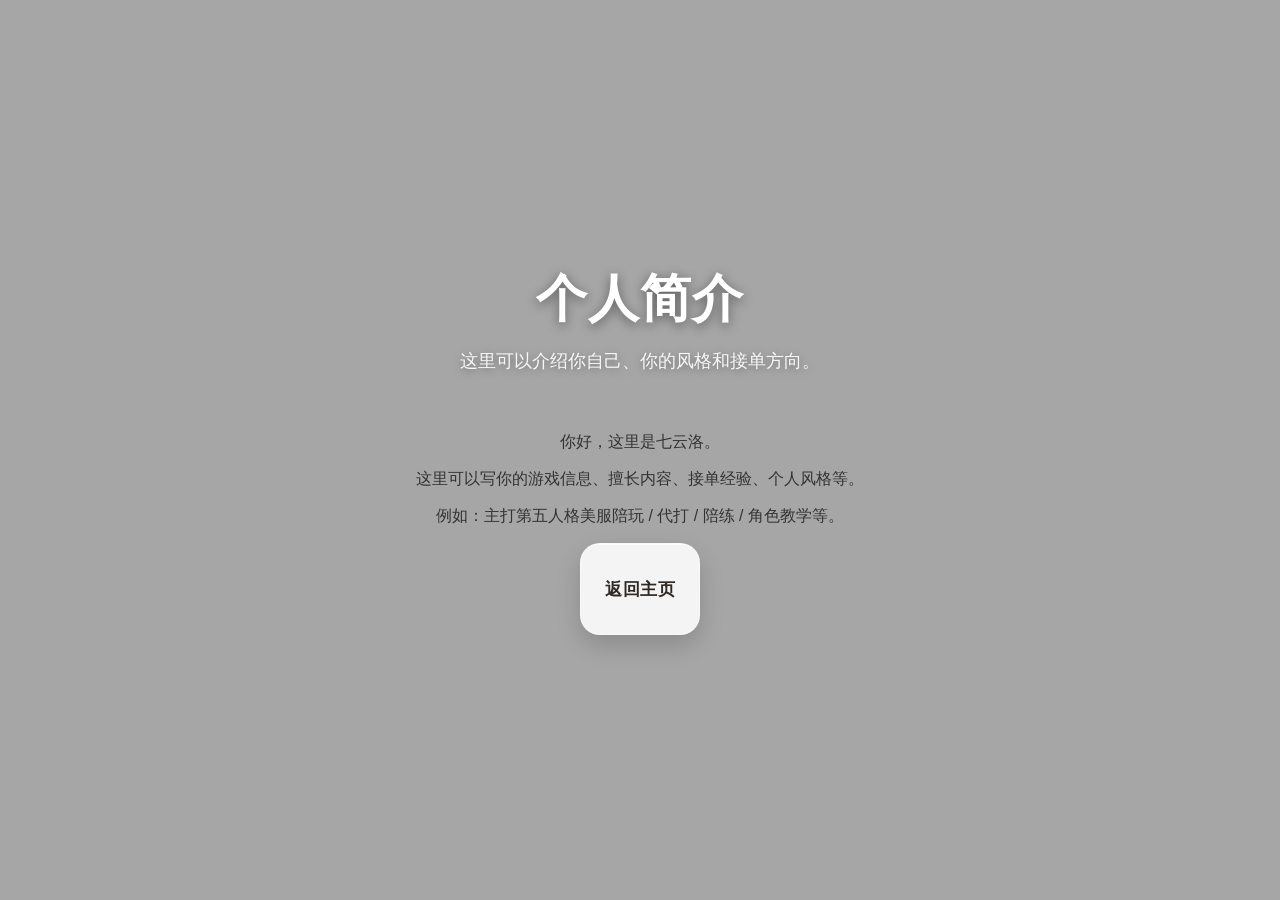
==== about.html @ 6beeca42 "Add files via upload" ====
﻿<!DOCTYPE html>
<html lang="zh-CN">
<head>
    <meta charset="UTF-8" />
    <meta name="viewport" content="width=device-width, initial-scale=1.0" />
    <title>个人简介</title>
    <link rel="stylesheet" href="style.css" />
</head>
<body>
    <div class="container">
        <h1>个人简介</h1>
        <p class="subtitle">这里可以介绍你自己、你的风格和接单方向。</p>

        <div class="content-box">
            <p>你好，这里是七云洛。</p>
            <p>这里可以写你的游戏信息、擅长内容、接单经验、个人风格等。</p>
            <p>例如：主打第五人格美服陪玩 / 代打 / 陪练 / 角色教学等。</p>
        </div>

        <a href="index.html" class="menu-button">返回主页</a>
    </div>
</body>
</html>
---- style.css ----
﻿* {
    box-sizing: border-box;
}

body {
    margin: 0;
    font-family: "Microsoft YaHei", "PingFang SC", "Noto Sans SC", Arial, sans-serif;
    color: #333;
    background-image: url("images/background.jpg");
    background-size: cover;
    background-position: center;
    background-repeat: no-repeat;
    background-attachment: fixed;
    position: relative;
}

    /* dark transparent layer on top of background image */
    body::before {
        content: "";
        position: fixed;
        inset: 0;
        background: rgba(0, 0, 0, 0.35);
        z-index: 0;
    }

.container {
    min-height: 100vh;
    display: flex;
    flex-direction: column;
    justify-content: center;
    align-items: center;
    padding: 40px 20px;
    text-align: center;
    position: relative;
    z-index: 1;
}

h1 {
    margin: 0 0 12px;
    font-size: 3.2rem;
    font-weight: 700;
    letter-spacing: 1px;
    color: white;
    text-shadow: 0 3px 12px rgba(0, 0, 0, 0.45);
}

.subtitle {
    margin: 0 0 40px;
    font-size: 1.15rem;
    color: rgba(255, 255, 255, 0.92);
    line-height: 1.6;
    text-shadow: 0 2px 8px rgba(0, 0, 0, 0.35);
}

.menu {
    display: grid;
    grid-template-columns: repeat(2, minmax(180px, 220px));
    gap: 20px;
    width: 100%;
    max-width: 500px;
}

.menu-button {
    position: relative;
    overflow: hidden;
    display: flex;
    justify-content: center;
    align-items: center;
    min-height: 92px;
    padding: 20px 24px;
    background: rgba(255, 255, 255, 0.88);
    color: #2f2a26;
    text-decoration: none;
    border-radius: 20px;
    border: 1px solid rgba(255, 255, 255, 0.45);
    box-shadow: 0 10px 24px rgba(0, 0, 0, 0.16);
    font-size: 1.08rem;
    font-weight: 600;
    letter-spacing: 0.5px;
    transition: transform 0.22s ease, box-shadow 0.22s ease, background 0.22s ease;
    backdrop-filter: blur(8px);
    -webkit-backdrop-filter: blur(8px);
}

    .menu-button::before {
        content: "";
        position: absolute;
        top: 0;
        left: 12%;
        width: 76%;
        height: 1px;
        background: rgba(255, 255, 255, 0.75);
    }

    .menu-button:hover {
        transform: translateY(-5px) scale(1.02);
        background: rgba(255, 255, 255, 0.96);
        box-shadow: 0 16px 30px rgba(0, 0, 0, 0.22);
    }

@media (max-width: 600px) {
    h1 {
        font-size: 2.3rem;
    }

    .subtitle {
        font-size: 1rem;
        margin-bottom: 30px;
    }

    .menu {
        grid-template-columns: 1fr;
        max-width: 320px;
    }

    .menu-button {
        min-height: 75px;
        font-size: 1rem;
    }

    body {
        background-attachment: scroll;
    }
}
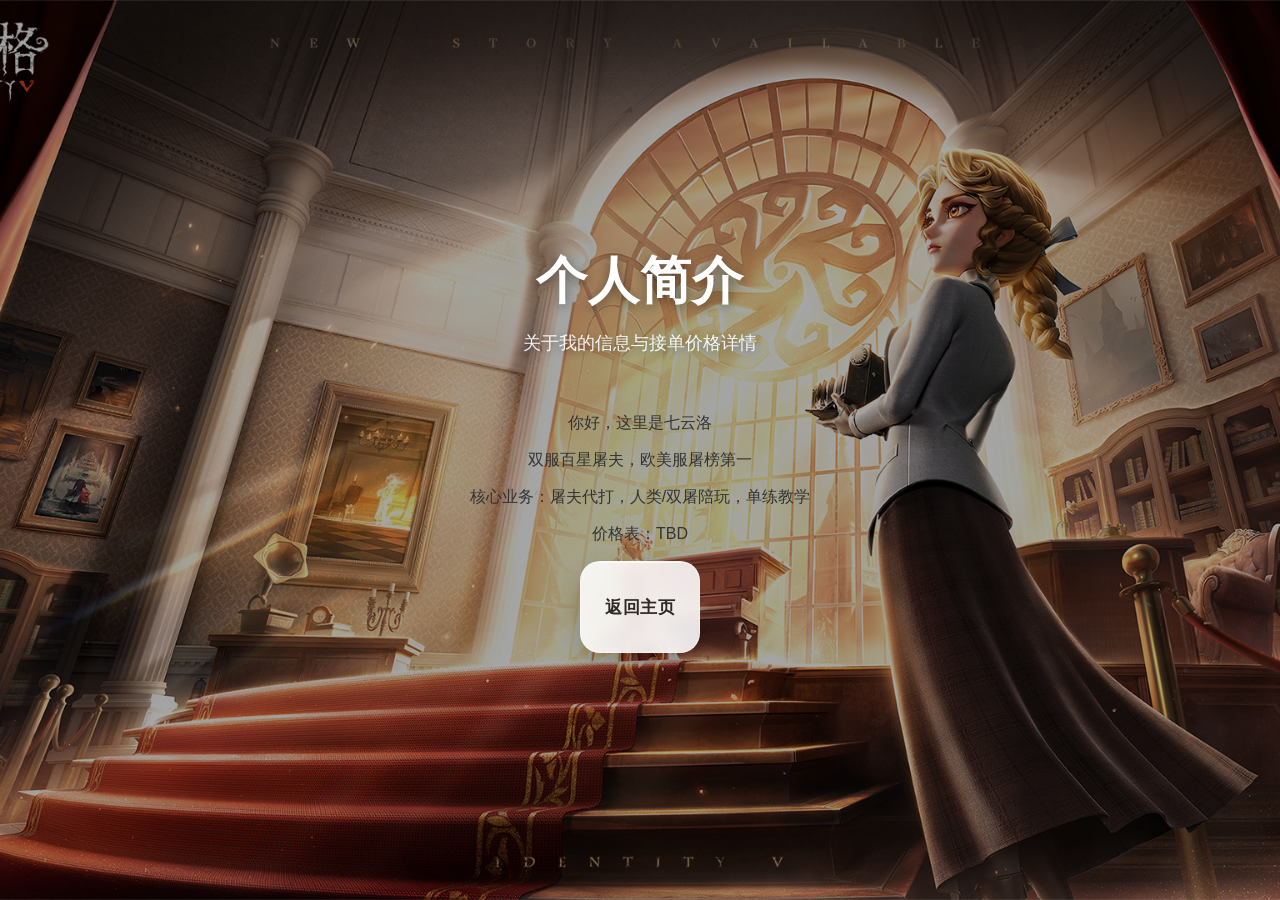
==== commit f271ab33: "Update about.html" ====
--- a/about.html
+++ b/about.html
@@ -1,4 +1,4 @@
-﻿<!DOCTYPE html>
+<!DOCTYPE html>
 <html lang="zh-CN">
 <head>
     <meta charset="UTF-8" />
@@ -9,15 +9,16 @@
 <body>
     <div class="container">
         <h1>个人简介</h1>
-        <p class="subtitle">这里可以介绍你自己、你的风格和接单方向。</p>
+        <p class="subtitle">关于我的信息与接单价格详情</p>
 
         <div class="content-box">
-            <p>你好，这里是七云洛。</p>
-            <p>这里可以写你的游戏信息、擅长内容、接单经验、个人风格等。</p>
-            <p>例如：主打第五人格美服陪玩 / 代打 / 陪练 / 角色教学等。</p>
+            <p>你好，这里是七云洛</p>
+            <p>双服百星屠夫，欧美服屠榜第一</p>
+            <p>核心业务：屠夫代打，人类/双屠陪玩，单练教学</p>
+            <p>价格表：TBD</p>
         </div>
 
         <a href="index.html" class="menu-button">返回主页</a>
     </div>
 </body>
-</html>+</html>
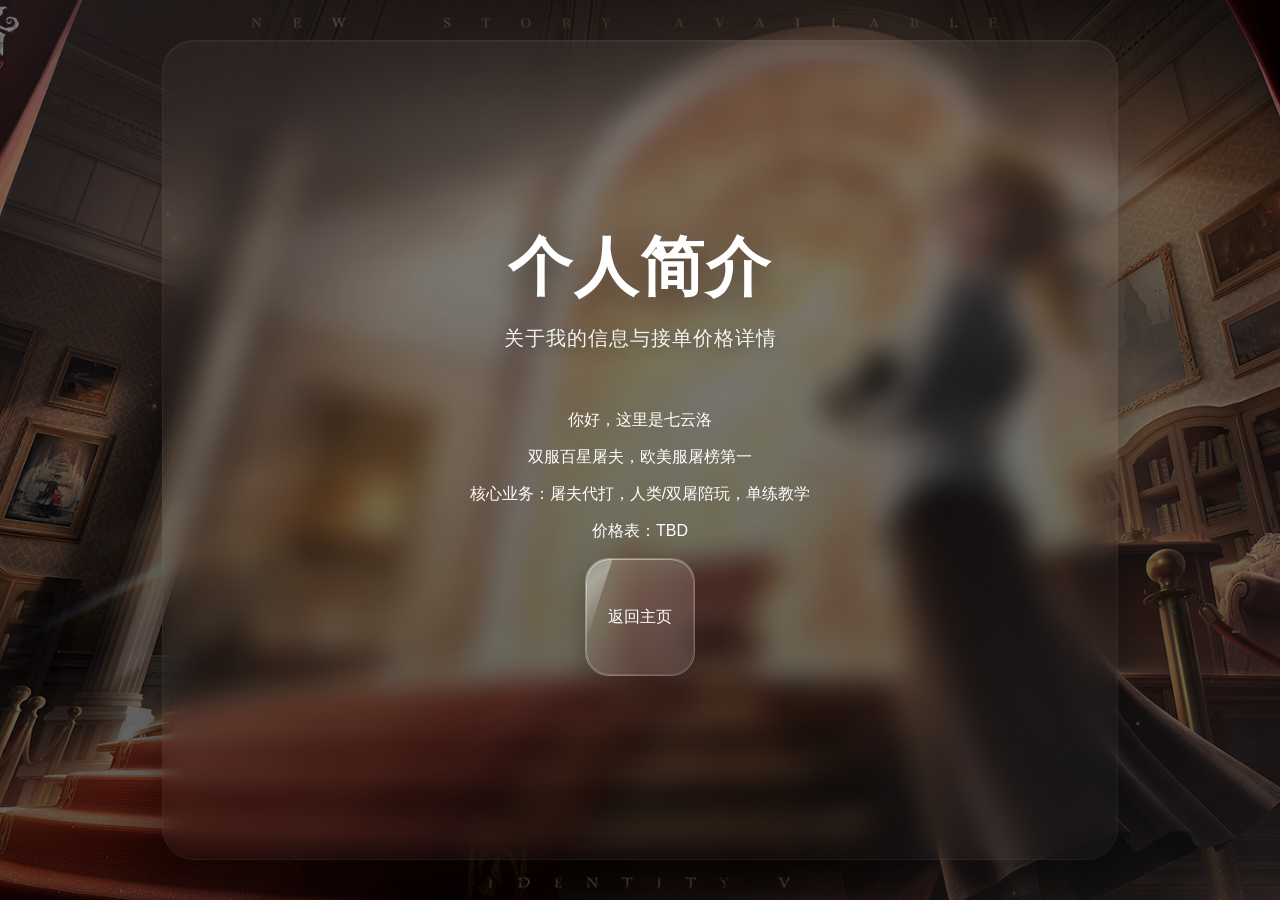
==== commit 76614249: "Add files via upload" ====
--- a/about.html
+++ b/about.html
@@ -1,4 +1,4 @@
-<!DOCTYPE html>
+﻿<!DOCTYPE html>
 <html lang="zh-CN">
 <head>
     <meta charset="UTF-8" />
@@ -21,4 +21,4 @@
         <a href="index.html" class="menu-button">返回主页</a>
     </div>
 </body>
-</html>
+</html>
--- a/style.css
+++ b/style.css
@@ -2,123 +2,682 @@
     box-sizing: border-box;
 }
 
+html, body {
+    margin: 0;
+    padding: 0;
+    min-height: 100%;
+}
+
 body {
-    margin: 0;
     font-family: "Microsoft YaHei", "PingFang SC", "Noto Sans SC", Arial, sans-serif;
-    color: #333;
-    background-image: url("images/background.jpg");
-    background-size: cover;
-    background-position: center;
-    background-repeat: no-repeat;
-    background-attachment: fixed;
+    color: white;
+    background: #111;
+    overflow-x: hidden;
     position: relative;
 }
 
-    /* dark transparent layer on top of background image */
+    /* Background image layer */
     body::before {
         content: "";
         position: fixed;
         inset: 0;
-        background: rgba(0, 0, 0, 0.35);
-        z-index: 0;
-    }
-
+        background-image: url("images/background.jpg");
+        background-size: cover;
+        background-position: center;
+        background-repeat: no-repeat;
+        transform: scale(1.05);
+        animation: backgroundZoom 18s ease-in-out infinite alternate;
+        z-index: -2;
+    }
+
+    /* Dark overlay + soft color glow */
+    body::after {
+        content: "";
+        position: fixed;
+        inset: 0;
+        background: linear-gradient(rgba(0, 0, 0, 0.48), rgba(0, 0, 0, 0.62)), radial-gradient(circle at top left, rgba(255, 210, 230, 0.20), transparent 34%), radial-gradient(circle at bottom right, rgba(180, 210, 255, 0.16), transparent 34%), radial-gradient(circle at center, rgba(255, 255, 255, 0.05), transparent 45%);
+        z-index: -1;
+    }
+
+/* Main container */
 .container {
+    position: relative;
     min-height: 100vh;
+    width: 100%;
+    max-width: 980px;
+    margin: 0 auto;
+    padding: 48px 24px;
     display: flex;
     flex-direction: column;
     justify-content: center;
     align-items: center;
-    padding: 40px 20px;
     text-align: center;
-    position: relative;
-    z-index: 1;
-}
-
+}
+
+    /* Soft glass panel behind content */
+    .container::before {
+        content: "";
+        position: absolute;
+        inset: 40px 12px;
+        border-radius: 32px;
+        background: rgba(255, 255, 255, 0.07);
+        border: 1px solid rgba(255, 255, 255, 0.12);
+        box-shadow: 0 18px 60px rgba(0, 0, 0, 0.30), inset 0 1px 0 rgba(255, 255, 255, 0.10);
+        backdrop-filter: blur(14px);
+        -webkit-backdrop-filter: blur(14px);
+        z-index: -1;
+        opacity: 0;
+        animation: panelFade 1s ease forwards;
+    }
+
+    /* Decorative glow orbs */
+    .container::after {
+        content: "";
+        position: absolute;
+        width: 320px;
+        height: 320px;
+        right: -60px;
+        top: 80px;
+        border-radius: 50%;
+        background: radial-gradient(circle, rgba(255, 220, 235, 0.18), transparent 68%);
+        filter: blur(10px);
+        z-index: -1;
+        animation: floatOrb 8s ease-in-out infinite;
+    }
+
+/* Title */
 h1 {
-    margin: 0 0 12px;
-    font-size: 3.2rem;
-    font-weight: 700;
+    margin: 0;
+    font-size: clamp(2.4rem, 5vw, 4.4rem);
+    font-weight: 800;
+    letter-spacing: 2px;
+    text-shadow: 0 8px 24px rgba(0, 0, 0, 0.38), 0 0 18px rgba(255, 255, 255, 0.10);
+    opacity: 0;
+    animation: fadeDown 1s ease forwards;
+}
+
+/* Subtitle */
+.subtitle {
+    margin: 14px 0 42px;
+    font-size: clamp(1rem, 2vw, 1.25rem);
+    color: rgba(255, 255, 255, 0.92);
+    text-shadow: 0 4px 14px rgba(0, 0, 0, 0.28);
     letter-spacing: 1px;
-    color: white;
-    text-shadow: 0 3px 12px rgba(0, 0, 0, 0.45);
-}
-
-.subtitle {
-    margin: 0 0 40px;
-    font-size: 1.15rem;
-    color: rgba(255, 255, 255, 0.92);
-    line-height: 1.6;
-    text-shadow: 0 2px 8px rgba(0, 0, 0, 0.35);
-}
-
+    opacity: 0;
+    animation: fadeUp 1s ease forwards;
+    animation-delay: 0.2s;
+}
+
+/* Menu grid */
 .menu {
+    width: 100%;
+    max-width: 760px;
     display: grid;
-    grid-template-columns: repeat(2, minmax(180px, 220px));
-    gap: 20px;
-    width: 100%;
-    max-width: 500px;
-}
-
+    grid-template-columns: repeat(2, minmax(260px, 1fr));
+    gap: 22px;
+    perspective: 1200px;
+}
+
+/* Fancy buttons / cards */
 .menu-button {
+    --rotateX: 0deg;
+    --rotateY: 0deg;
+    --lift: 0px;
+    --scale: 1;
     position: relative;
     overflow: hidden;
     display: flex;
-    justify-content: center;
     align-items: center;
-    min-height: 92px;
-    padding: 20px 24px;
-    background: rgba(255, 255, 255, 0.88);
-    color: #2f2a26;
+    gap: 16px;
+    min-height: 118px;
+    padding: 22px 22px;
     text-decoration: none;
-    border-radius: 20px;
-    border: 1px solid rgba(255, 255, 255, 0.45);
-    box-shadow: 0 10px 24px rgba(0, 0, 0, 0.16);
-    font-size: 1.08rem;
-    font-weight: 600;
-    letter-spacing: 0.5px;
-    transition: transform 0.22s ease, box-shadow 0.22s ease, background 0.22s ease;
-    backdrop-filter: blur(8px);
-    -webkit-backdrop-filter: blur(8px);
-}
-
+    color: white;
+    border-radius: 24px;
+    border: 1px solid rgba(255, 255, 255, 0.20);
+    background: linear-gradient( 135deg, rgba(255, 255, 255, 0.15), rgba(255, 255, 255, 0.09) );
+    box-shadow: 0 10px 30px rgba(0, 0, 0, 0.22), inset 0 1px 0 rgba(255, 255, 255, 0.18);
+    backdrop-filter: blur(12px);
+    -webkit-backdrop-filter: blur(12px);
+    transform: perspective(1000px) translateY(var(--lift)) scale(var(--scale)) rotateX(var(--rotateX)) rotateY(var(--rotateY));
+    transition: transform 0.28s ease, box-shadow 0.28s ease, background 0.28s ease, border-color 0.28s ease, filter 0.28s ease;
+    opacity: 0;
+    animation: cardIn 0.9s ease forwards;
+}
+
+    /* Staggered entrance */
+    .menu-button:nth-child(1) {
+        animation-delay: 0.35s;
+    }
+
+    .menu-button:nth-child(2) {
+        animation-delay: 0.5s;
+    }
+
+    .menu-button:nth-child(3) {
+        animation-delay: 0.65s;
+    }
+
+    .menu-button:nth-child(4) {
+        animation-delay: 0.8s;
+    }
+
+    /* Shine sweep */
     .menu-button::before {
         content: "";
         position: absolute;
-        top: 0;
-        left: 12%;
-        width: 76%;
-        height: 1px;
-        background: rgba(255, 255, 255, 0.75);
+        top: -120%;
+        left: -45%;
+        width: 55%;
+        height: 320%;
+        background: linear-gradient( 120deg, transparent 0%, rgba(255, 255, 255, 0.05) 35%, rgba(255, 255, 255, 0.34) 50%, rgba(255, 255, 255, 0.05) 65%, transparent 100% );
+        transform: rotate(18deg);
+        transition: left 0.7s ease;
+        pointer-events: none;
+    }
+
+    /* Soft glowing edge */
+    .menu-button::after {
+        content: "";
+        position: absolute;
+        inset: 0;
+        border-radius: 24px;
+        padding: 1px;
+        background: linear-gradient( 135deg, rgba(255, 255, 255, 0.42), rgba(255, 255, 255, 0.05) );
+        -webkit-mask: linear-gradient(#fff 0 0) content-box, linear-gradient(#fff 0 0);
+        -webkit-mask-composite: xor;
+        mask-composite: exclude;
+        pointer-events: none;
+        opacity: 0.95;
     }
 
     .menu-button:hover {
-        transform: translateY(-5px) scale(1.02);
-        background: rgba(255, 255, 255, 0.96);
-        box-shadow: 0 16px 30px rgba(0, 0, 0, 0.22);
-    }
-
-@media (max-width: 600px) {
-    h1 {
-        font-size: 2.3rem;
-    }
-
-    .subtitle {
-        font-size: 1rem;
-        margin-bottom: 30px;
-    }
+        --lift: -10px;
+        --scale: 1.03;
+        background: linear-gradient( 135deg, rgba(255, 255, 255, 0.20), rgba(255, 255, 255, 0.12) );
+        border-color: rgba(255, 255, 255, 0.34);
+        box-shadow: 0 18px 36px rgba(0, 0, 0, 0.28), 0 0 24px rgba(255, 255, 255, 0.08), inset 0 1px 0 rgba(255, 255, 255, 0.28);
+        filter: brightness(1.04);
+    }
+
+        .menu-button:hover::before {
+            left: 115%;
+        }
+
+    .menu-button:active {
+        --lift: -4px;
+        --scale: 0.99;
+    }
+
+    .menu-button:focus-visible {
+        outline: 2px solid rgba(255, 255, 255, 0.7);
+        outline-offset: 4px;
+    }
+
+/* Icon circle */
+.icon {
+    flex-shrink: 0;
+    width: 58px;
+    height: 58px;
+    border-radius: 50%;
+    display: grid;
+    place-items: center;
+    font-size: 1.5rem;
+    background: rgba(255, 255, 255, 0.18);
+    box-shadow: inset 0 1px 0 rgba(255, 255, 255, 0.22), 0 4px 12px rgba(0, 0, 0, 0.18);
+    transition: transform 0.28s ease, background 0.28s ease, box-shadow 0.28s ease;
+}
+
+.menu-button:hover .icon {
+    transform: scale(1.08) rotate(-4deg);
+    background: rgba(255, 255, 255, 0.25);
+    box-shadow: inset 0 1px 0 rgba(255, 255, 255, 0.28), 0 8px 18px rgba(0, 0, 0, 0.22);
+}
+
+/* Button text area */
+.button-text {
+    display: flex;
+    flex-direction: column;
+    align-items: flex-start;
+    text-align: left;
+}
+
+.button-title {
+    font-size: 1.15rem;
+    font-weight: 700;
+    margin-bottom: 6px;
+    letter-spacing: 0.5px;
+}
+
+.button-desc {
+    font-size: 0.92rem;
+    color: rgba(255, 255, 255, 0.84);
+    line-height: 1.45;
+}
+
+/* Animations */
+@keyframes fadeDown {
+    from {
+        opacity: 0;
+        transform: translateY(-28px);
+    }
+
+    to {
+        opacity: 1;
+        transform: translateY(0);
+    }
+}
+
+@keyframes fadeUp {
+    from {
+        opacity: 0;
+        transform: translateY(24px);
+    }
+
+    to {
+        opacity: 1;
+        transform: translateY(0);
+    }
+}
+
+@keyframes cardIn {
+    from {
+        opacity: 0;
+        transform: perspective(1000px) translateY(30px) scale(0.96);
+    }
+
+    to {
+        opacity: 1;
+        transform: perspective(1000px) translateY(0) scale(1);
+    }
+}
+
+@keyframes backgroundZoom {
+    from {
+        transform: scale(1.05);
+    }
+
+    to {
+        transform: scale(1.12);
+    }
+}
+
+@keyframes panelFade {
+    from {
+        opacity: 0;
+        transform: translateY(14px);
+    }
+
+    to {
+        opacity: 1;
+        transform: translateY(0);
+    }
+}
+
+@keyframes floatOrb {
+    0% {
+        transform: translateY(0px) translateX(0px);
+    }
+
+    50% {
+        transform: translateY(16px) translateX(-10px);
+    }
+
+    100% {
+        transform: translateY(0px) translateX(0px);
+    }
+}
+
+/* Mobile */
+@media (max-width: 700px) {
+    .container {
+        padding: 32px 18px;
+    }
+
+        .container::before {
+            inset: 18px 8px;
+            border-radius: 24px;
+        }
+
+        .container::after {
+            width: 220px;
+            height: 220px;
+            right: -50px;
+            top: 70px;
+        }
 
     .menu {
         grid-template-columns: 1fr;
-        max-width: 320px;
+        max-width: 420px;
     }
 
     .menu-button {
-        min-height: 75px;
-        font-size: 1rem;
-    }
-
-    body {
-        background-attachment: scroll;
-    }
-}
+        min-height: 104px;
+        padding: 20px;
+    }
+
+    .icon {
+        width: 52px;
+        height: 52px;
+        font-size: 1.35rem;
+    }
+
+    .button-title {
+        font-size: 1.05rem;
+    }
+
+    .button-desc {
+        font-size: 0.88rem;
+    }
+
+    body::before {
+        animation: none;
+    }
+}
+
+/* Reduce motion for users/devices that prefer less animation */
+@media (prefers-reduced-motion: reduce) {
+    *,
+    *::before,
+    *::after {
+        animation: none !important;
+        transition: none !important;
+    }
+
+    .menu-button {
+        opacity: 1;
+    }
+
+    h1,
+    .subtitle,
+    .container::before {
+        opacity: 1;
+    }
+}
+
+/* =========================
+   HONORS PAGE
+   ========================= */
+
+.honors-page .container {
+    justify-content: flex-start;
+    padding-top: 72px;
+    padding-bottom: 48px;
+}
+
+.honors-layout {
+    width: 100%;
+    max-width: 1180px;
+    margin-top: 26px;
+    display: grid;
+    grid-template-columns: minmax(180px, 1fr) minmax(0, 3fr);
+    gap: 24px;
+    align-items: stretch;
+}
+
+/* 左侧菜单 */
+.honors-sidebar {
+    display: flex;
+    flex-direction: column;
+    gap: 16px;
+    padding: 18px;
+    border-radius: 26px;
+    background: rgba(255, 255, 255, 0.08);
+    border: 1px solid rgba(255, 255, 255, 0.14);
+    box-shadow: 0 16px 40px rgba(0, 0, 0, 0.22), inset 0 1px 0 rgba(255, 255, 255, 0.08);
+    backdrop-filter: blur(12px);
+    -webkit-backdrop-filter: blur(12px);
+}
+
+.honor-tab {
+    appearance: none;
+    border: none;
+    cursor: pointer;
+    width: 100%;
+    text-align: left;
+    padding: 18px 16px;
+    border-radius: 18px;
+    color: white;
+    font-size: 1rem;
+    font-weight: 700;
+    letter-spacing: 0.5px;
+    background: rgba(255, 255, 255, 0.08);
+    border: 1px solid rgba(255, 255, 255, 0.10);
+    box-shadow: inset 0 1px 0 rgba(255, 255, 255, 0.08), 0 6px 18px rgba(0, 0, 0, 0.16);
+    transition: transform 0.25s ease, background 0.25s ease, border-color 0.25s ease, box-shadow 0.25s ease;
+}
+
+    .honor-tab:hover {
+        transform: translateX(6px);
+        background: rgba(255, 255, 255, 0.13);
+        border-color: rgba(255, 255, 255, 0.20);
+    }
+
+    .honor-tab.active {
+        background: linear-gradient( 135deg, rgba(255, 255, 255, 0.24), rgba(255, 255, 255, 0.12) );
+        border-color: rgba(255, 255, 255, 0.28);
+        box-shadow: 0 10px 24px rgba(0, 0, 0, 0.20), 0 0 20px rgba(255, 255, 255, 0.06), inset 0 1px 0 rgba(255, 255, 255, 0.18);
+    }
+
+/* 右侧抽屉 */
+.honors-drawer {
+    min-height: 560px;
+    padding: 26px;
+    border-radius: 28px;
+    background: rgba(255, 255, 255, 0.09);
+    border: 1px solid rgba(255, 255, 255, 0.15);
+    box-shadow: 0 18px 50px rgba(0, 0, 0, 0.24), inset 0 1px 0 rgba(255, 255, 255, 0.10);
+    backdrop-filter: blur(14px);
+    -webkit-backdrop-filter: blur(14px);
+    opacity: 0;
+    transform: translateX(24px);
+    clip-path: inset(0 100% 0 0 round 28px);
+    transition: opacity 0.35s ease, transform 0.35s ease, clip-path 0.5s ease;
+}
+
+    .honors-drawer.show {
+        opacity: 1;
+        transform: translateX(0);
+        clip-path: inset(0 0 0 0 round 28px);
+    }
+
+.drawer-body {
+    width: 100%;
+    height: 100%;
+}
+
+.drawer-panel {
+    display: none;
+    animation: panelFadeIn 0.38s ease;
+}
+
+    .drawer-panel.active {
+        display: block;
+    }
+
+    .drawer-panel h2 {
+        margin: 0 0 10px;
+        font-size: 2rem;
+        font-weight: 800;
+        text-align: left;
+    }
+
+.panel-intro {
+    margin: 0 0 24px;
+    text-align: left;
+    color: rgba(255, 255, 255, 0.84);
+    line-height: 1.7;
+    font-size: 1rem;
+}
+
+/* 通用信息卡片网格 */
+.info-grid {
+    display: grid;
+    grid-template-columns: repeat(2, minmax(0, 1fr));
+    gap: 18px;
+}
+
+.info-card {
+    padding: 20px;
+    border-radius: 20px;
+    background: rgba(255, 255, 255, 0.08);
+    border: 1px solid rgba(255, 255, 255, 0.10);
+    box-shadow: 0 8px 20px rgba(0, 0, 0, 0.16), inset 0 1px 0 rgba(255, 255, 255, 0.08);
+    text-align: left;
+}
+
+    .info-card h3 {
+        margin: 0 0 10px;
+        font-size: 1.08rem;
+        font-weight: 700;
+    }
+
+    .info-card p {
+        margin: 0;
+        line-height: 1.75;
+        color: rgba(255, 255, 255, 0.88);
+    }
+
+/* 时间线 */
+.timeline {
+    display: flex;
+    flex-direction: column;
+    gap: 18px;
+    margin-top: 10px;
+}
+
+.timeline-item {
+    display: grid;
+    grid-template-columns: 18px 1fr;
+    gap: 14px;
+    align-items: start;
+}
+
+.timeline-dot {
+    width: 12px;
+    height: 12px;
+    margin-top: 7px;
+    border-radius: 50%;
+    background: rgba(255, 255, 255, 0.85);
+    box-shadow: 0 0 14px rgba(255, 255, 255, 0.30);
+}
+
+.timeline-content {
+    padding: 18px 18px;
+    border-radius: 18px;
+    background: rgba(255, 255, 255, 0.08);
+    border: 1px solid rgba(255, 255, 255, 0.10);
+    text-align: left;
+}
+
+    .timeline-content h3 {
+        margin: 0 0 8px;
+        font-size: 1.05rem;
+    }
+
+    .timeline-content p {
+        margin: 0;
+        line-height: 1.75;
+        color: rgba(255, 255, 255, 0.88);
+    }
+
+/* 高光链接 */
+.highlight-link-box {
+    margin-top: 22px;
+    text-align: left;
+}
+
+.highlight-link {
+    display: inline-block;
+    padding: 14px 18px;
+    border-radius: 16px;
+    text-decoration: none;
+    color: white;
+    background: rgba(255, 255, 255, 0.10);
+    border: 1px solid rgba(255, 255, 255, 0.14);
+    box-shadow: 0 6px 18px rgba(0, 0, 0, 0.16), inset 0 1px 0 rgba(255, 255, 255, 0.08);
+    transition: transform 0.25s ease, background 0.25s ease;
+}
+
+    .highlight-link:hover {
+        transform: translateY(-3px);
+        background: rgba(255, 255, 255, 0.15);
+    }
+
+/* 返回主页按钮 */
+.page-back {
+    margin-top: 28px;
+    display: inline-block;
+    padding: 14px 22px;
+    border-radius: 18px;
+    text-decoration: none;
+    color: white;
+    background: rgba(255, 255, 255, 0.10);
+    border: 1px solid rgba(255, 255, 255, 0.14);
+    box-shadow: 0 8px 22px rgba(0, 0, 0, 0.18), inset 0 1px 0 rgba(255, 255, 255, 0.08);
+    transition: transform 0.25s ease, background 0.25s ease;
+}
+
+    .page-back:hover {
+        transform: translateY(-3px);
+        background: rgba(255, 255, 255, 0.15);
+    }
+
+/* 抽屉内容切换动画 */
+@keyframes panelFadeIn {
+    from {
+        opacity: 0;
+        transform: translateX(18px);
+    }
+
+    to {
+        opacity: 1;
+        transform: translateX(0);
+    }
+}
+
+/* 手机端 */
+@media (max-width: 900px) {
+    .honors-layout {
+        grid-template-columns: 1fr;
+    }
+
+    .honors-sidebar {
+        flex-direction: row;
+        flex-wrap: wrap;
+        justify-content: center;
+    }
+
+    .honor-tab {
+        width: auto;
+        min-width: 140px;
+        text-align: center;
+    }
+
+        .honor-tab:hover {
+            transform: translateY(-4px);
+        }
+
+    .info-grid {
+        grid-template-columns: 1fr;
+    }
+
+    .honors-drawer {
+        min-height: auto;
+    }
+}
+
+@media (max-width: 600px) {
+    .drawer-panel h2 {
+        font-size: 1.55rem;
+    }
+
+    .honors-drawer {
+        padding: 20px;
+    }
+
+    .honor-tab {
+        min-width: 120px;
+        font-size: 0.95rem;
+    }
+}
